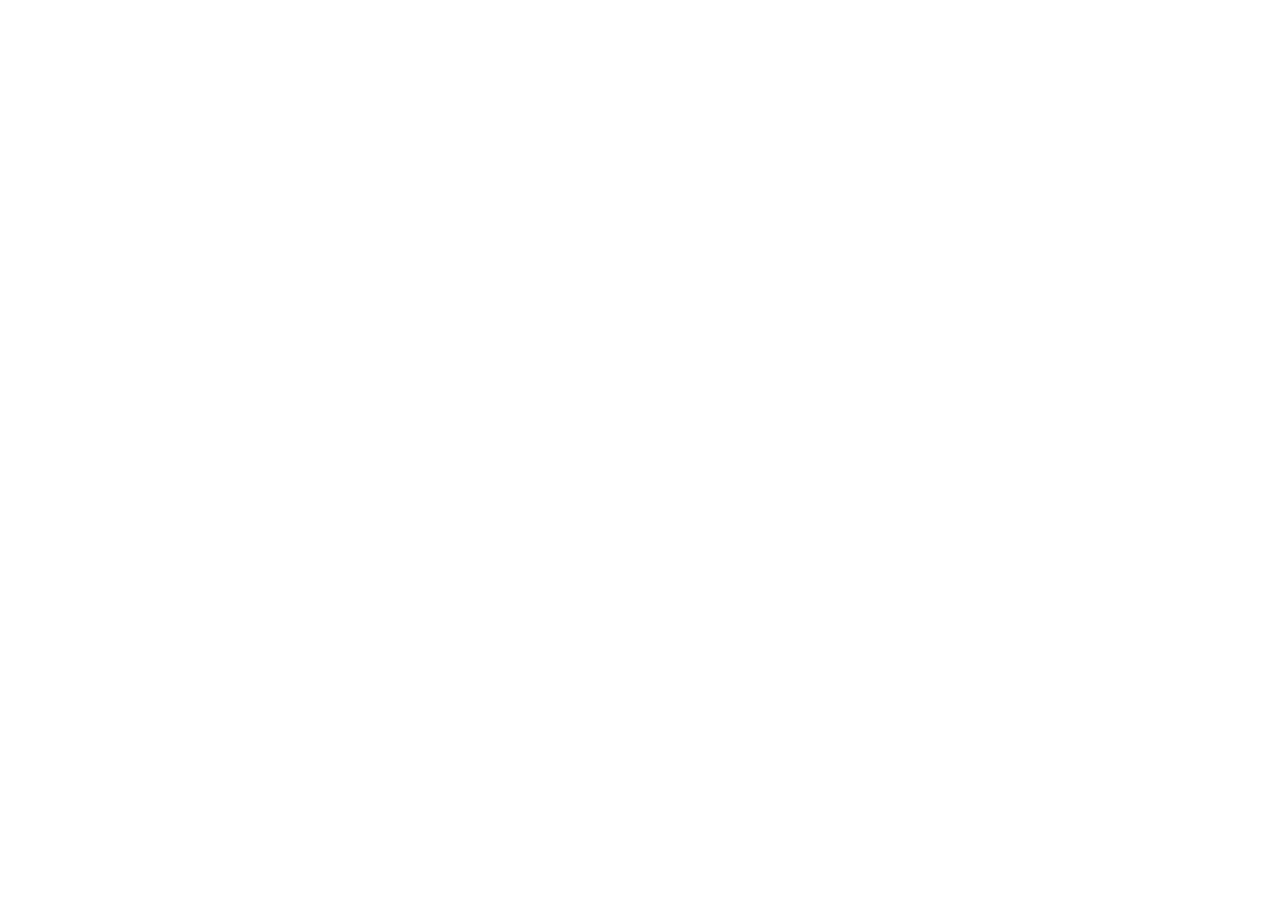
==== index.html @ 53b6c946 "WIP:survey form" ====
<!DOCTYPE html>
<html lang="en">
<head>
    <meta charset="UTF-8">
    <meta name="viewport" content="width=device-width, initial-scale=1.0">
    <title>survey form</title>
</head>
<body>
    
</body>
</html>
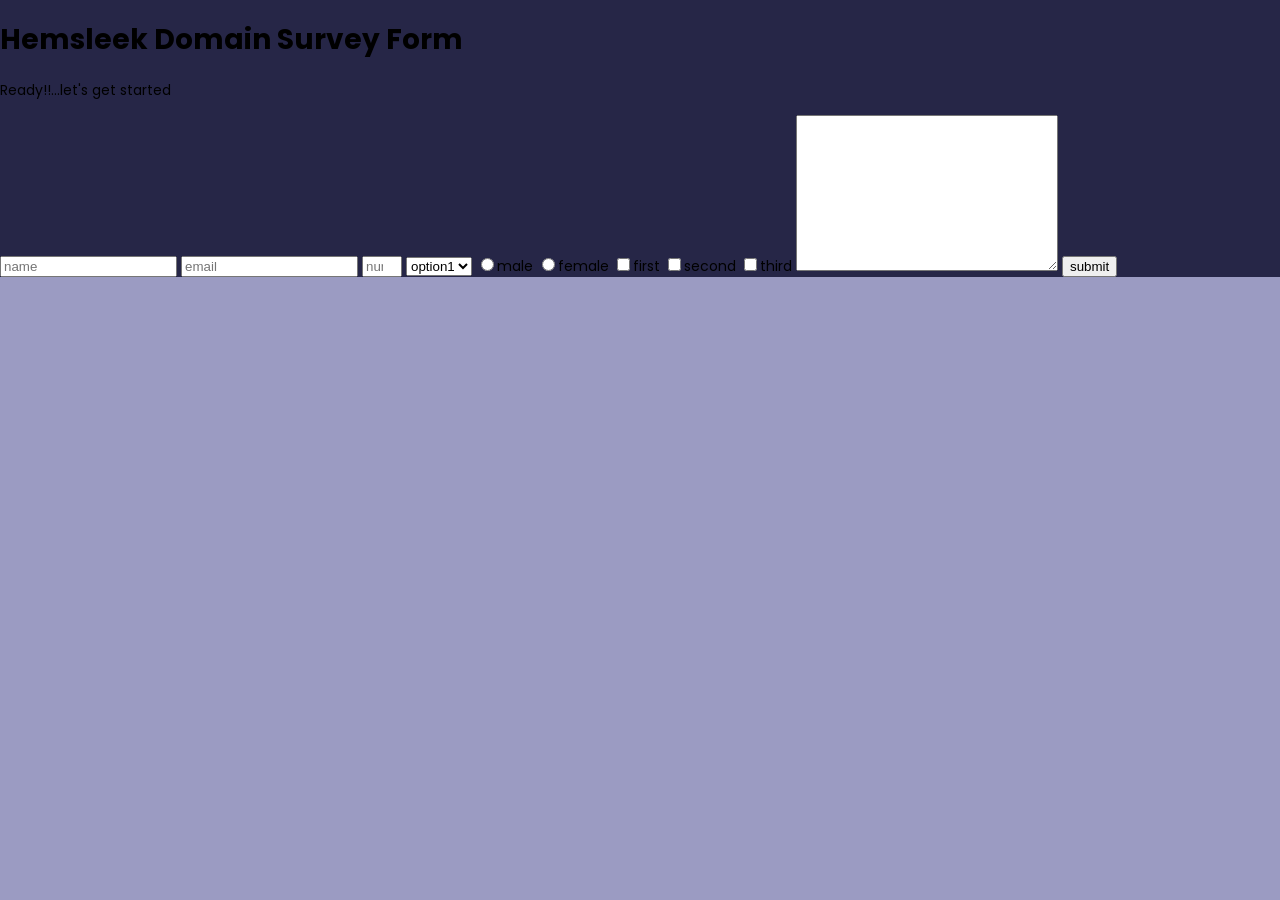
==== commit 47850fa7: "WIP:survey form" ====
--- a/index.html
+++ b/index.html
@@ -3,9 +3,61 @@
 <head>
     <meta charset="UTF-8">
     <meta name="viewport" content="width=device-width, initial-scale=1.0">
-    <title>survey form</title>
+    <title>survey form</title> 
+    <link href="https://fonts.googleapis.com/css2?family=Poppins:ital,wght@0,200;0,400;1,200&display=swap" rel="stylesheet">
+
+    <link rel="stylesheet" href="./css/style.css">
 </head>
 <body>
-    
+    <script src="https://cdn.freecodecamp.org/testable-projects-fcc/v1/bundle.js"></script>
+    <div class="flex flex-col">
+        <header>
+            <h1 id="title">Hemsleek Domain Survey Form</h1>
+            <p id="description">Ready!!...let's get started</p>
+         </header>
+
+        <form action="#" id="survey-form">
+            
+            <label id="name-label">
+                <input type="text" name="name" id="name" placeholder="name" required> 
+            </label>
+            <label id="email-label">
+                <input type="email" name="email" id="email" placeholder="email" required>
+            </label>
+            <label id="number-label">
+                <input type="number" name="number" id="number" placeholder="number" min="2" max="8" required>
+            </label>
+            
+            <select name="dropdown" id="dropdown">
+                <option value="1" id="dropdown">option1</option>
+                <option value="1" id="dropdown">option2</option>
+            </select>
+            
+            <label for="male">
+                <input type="radio" name="sex" value="male" id="male">male
+            </label>
+            <label for="female">
+                <input type="radio" name="sex"  value="female" id="female">female
+            </label>
+            
+
+            <label for="first">
+                <input id="first" type="checkbox" name="checking" value="1">first
+            </label>
+            <label for="second">
+                <input id="second" type="checkbox" name="checking" value="2">second
+            </label>
+            <label for="third">
+                <input id="third" type="checkbox" name="checking" value="3">third
+            </label>
+
+
+            <textarea name="comment" id="comment" cols="30" rows="10">
+                
+            </textarea>
+            <button type="submit" id="submit">submit</button>
+            
+        </form>
+    </div>
 </body>
 </html>
--- a/css/style.css
+++ b/css/style.css
@@ -0,0 +1,33 @@
+html , body{
+    margin:0;
+    padding:0;
+    font-size:14px;
+    font-family: 'Poppins', sans-serif;
+
+}
+*{
+    box-sizing: border-box;
+}
+body{
+   
+    background-color: rgba(56, 57, 135, .5);
+}
+
+/*
+ HELPER STYLES START 
+=================
+*/
+
+.flex{
+    display: flex;
+    margin:auto;
+    background-color: #262647;
+}
+.flex-col{
+    flex-direction: column;
+}
+
+/*
+ HELPER STYLES END 
+=================
+*/
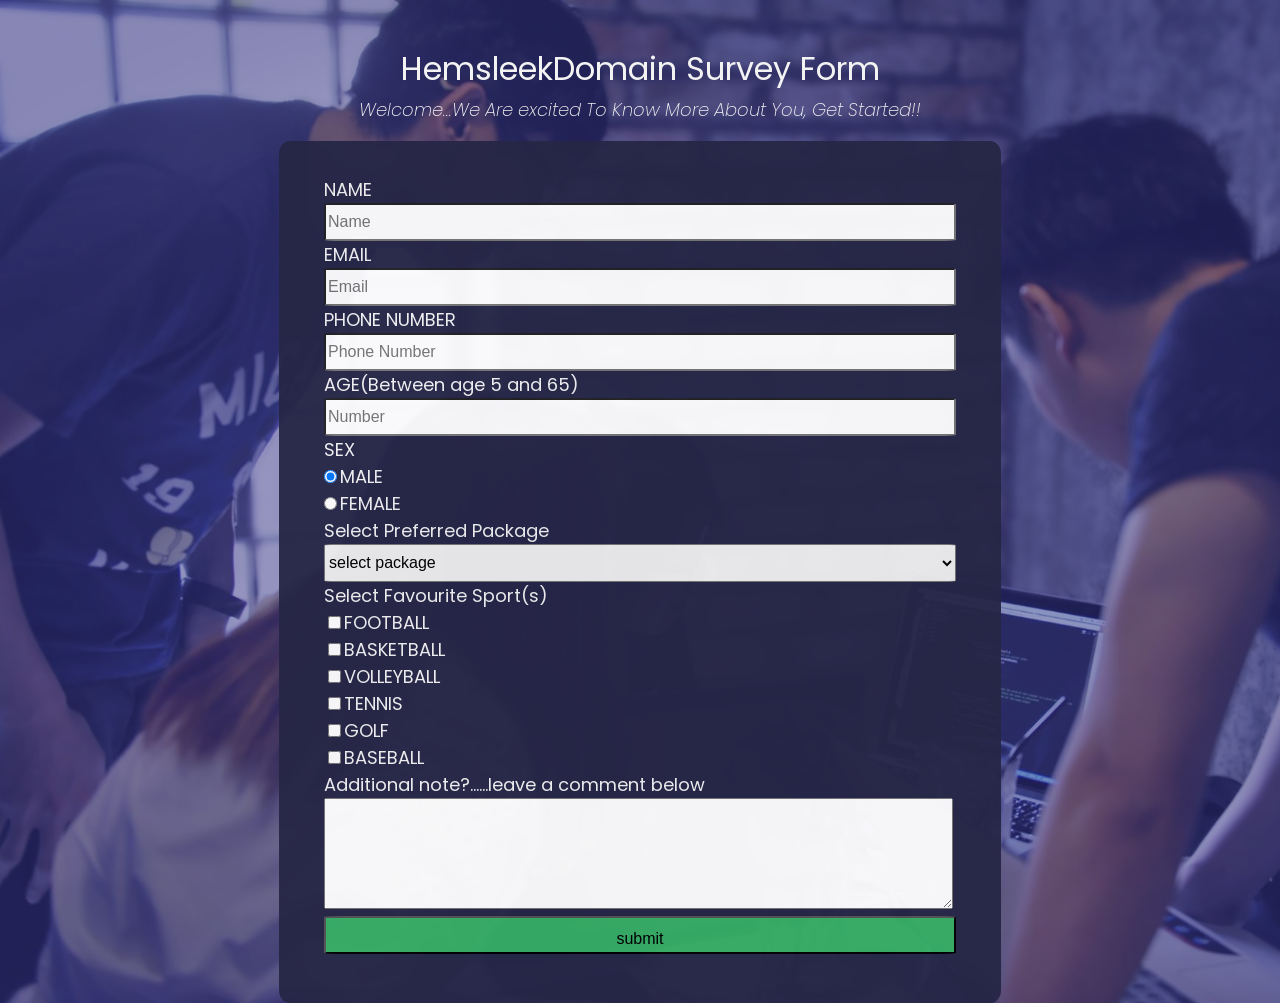
==== commit eed243e7: "WIP:survey form" ====
--- a/index.html
+++ b/index.html
@@ -10,54 +10,86 @@
 </head>
 <body>
     <script src="https://cdn.freecodecamp.org/testable-projects-fcc/v1/bundle.js"></script>
-    <div class="flex flex-col">
-        <header>
-            <h1 id="title">Hemsleek Domain Survey Form</h1>
-            <p id="description">Ready!!...let's get started</p>
-         </header>
+    <header>
+        <h1 id="title">HemsleekDomain Survey Form</h1>
+        <p id="description">Welcome...We Are excited To Know More About You, Get Started!!</p>
+    </header>
+    <div class="container">
 
-        <form action="#" id="survey-form">
+        <form class="flex align-start flex-col  justify-evenly "  action="#" id="survey-form">
             
-            <label id="name-label">
-                <input type="text" name="name" id="name" placeholder="name" required> 
-            </label>
-            <label id="email-label">
-                <input type="email" name="email" id="email" placeholder="email" required>
-            </label>
-            <label id="number-label">
-                <input type="number" name="number" id="number" placeholder="number" min="2" max="8" required>
-            </label>
+           
+                <label id="name-label">
+                        <caption>NAME</caption> <br>
+                        <input type="text" name="name" id="name" placeholder="Name" required> 
+                </label>
+                <label id="email-label">
+                    <caption>EMAIL</caption> <br>
+                    <input type="email" name="email" id="email" placeholder="Email" required>
+                </label>
+                <label id="phone-number">
+                    <caption>PHONE NUMBER</caption> <br>
+                    <input type="text" name="phone-number" id="phone-number" placeholder="Phone Number" maxlength="11" required>
+                </label>
+                <label id="number-label">
+                    <caption>AGE(Between age 5 and 65)</caption> <br>
+                    <input type="number" name="number" id="number" placeholder="Number" min="5" max="65" required>
+                </label>
             
-            <select name="dropdown" id="dropdown">
-                <option value="1" id="dropdown">option1</option>
-                <option value="1" id="dropdown">option2</option>
-            </select>
+                
+                    <div class="radio-buttons flex flex-col align-start">
+                    
+                        <label for="male">
+                            <caption>SEX</caption> <br>
+                            <input type="radio" name="sex" value="male" id="male" checked>MALE
+                        </label>
+                        <label for="female">
+                            <input type="radio" name="sex"  value="female" id="female">FEMALE
+                        </label>
+                    </div>
+
+                <caption>Select Preferred Package</caption> <br>
+                <select id="dropdown">
+                    <option value="select" selected disabled  >select package</option>
+                    <option value="web" id="dropdown">Web(Html,CSS and JavaScript)</option>
+                    <option value="mobile" id="dropdown">Mobile Dev.(Andriod and IOS)</option>
+                    <option value="word-press" id="dropdown">Word Press</option>
+                    <option value="database" id="dropdown">Database Management(Mysql,MongoDB and PostgreSQL )</option>
+                </select>
             
-            <label for="male">
-                <input type="radio" name="sex" value="male" id="male">male
-            </label>
-            <label for="female">
-                <input type="radio" name="sex"  value="female" id="female">female
-            </label>
+                <div class="checkboxes flex flex-col">
+                    <label for="football">
+                        <caption>Select Favourite Sport(s)</caption> <br>
+                        <input id="football" type="checkbox" name="sport1" value="football">FOOTBALL
+                    </label>
+                    <label for="basketball">
+                    <input id="basketball" type="checkbox" name="sport2" value="basketball">BASKETBALL
+                    </label>
+                    <label for="volleyball">
+                    <input id="volleyball" type="checkbox" name="sport3" value="volleyball">VOLLEYBALL
+                    </label>
+                    <label for="tennis">
+                        <input id="tennis" type="checkbox" name="sport4" value="tennis">TENNIS
+                    </label>
+                    <label for="golf">
+                        <input id="golf" type="checkbox" name="sport5" value="golf">GOLF
+                    </label>
+                    <label for="baseball">
+                        <input id="baseball" type="checkbox" name="sport6" value="baseball">BASEBALL
+                    </label>
+                </div>
             
-
-            <label for="first">
-                <input id="first" type="checkbox" name="checking" value="1">first
-            </label>
-            <label for="second">
-                <input id="second" type="checkbox" name="checking" value="2">second
-            </label>
-            <label for="third">
-                <input id="third" type="checkbox" name="checking" value="3">third
-            </label>
-
-
-            <textarea name="comment" id="comment" cols="30" rows="10">
-                
-            </textarea>
-            <button type="submit" id="submit">submit</button>
+                <label for="textarea">
+                    <caption>Additional note?......leave a comment below</caption> <br>
+                    <textarea name="comment" id="comment" cols="76.5" rows="7">
+                        
+                    </textarea>
+                </label>
+            
+                <button type="submit" id="submit">submit</button>
             
         </form>
     </div>
+    
 </body>
 </html>
--- a/css/style.css
+++ b/css/style.css
@@ -9,9 +9,15 @@
     box-sizing: border-box;
 }
 body{
+    color: #f3f3f3;
+    background: url("../media/background-img.jpeg") #56568F;
+    background-size: cover;
+    position: relative;
+    background-blend-mode: soft-light;
    
-    background-color: rgba(56, 57, 135, .5);
+    
 }
+
 
 /*
  HELPER STYLES START 
@@ -19,9 +25,15 @@
 */
 
 .flex{
-    display: flex;
-    margin:auto;
-    background-color: #262647;
+    display: flex;   
+}
+.flex.align-center{
+    align-items: center;
+}.flex.align-start{
+    align-items: flex-start;
+}
+.flex.justify-evenly{
+    justify-content: space-evenly;
 }
 .flex-col{
     flex-direction: column;
@@ -30,4 +42,48 @@
 /*
  HELPER STYLES END 
 =================
-*/+*/
+
+header{
+    text-align: center;
+}
+h1{
+    font-weight:400;
+    font-size: 2.29rem;
+    margin: 3.2rem 0 .2rem 0;
+}
+#description{
+    font-weight:200;
+    font-size: 1.286rem;
+    font-style: italic;
+    margin-top:0 ;
+}
+.container{
+
+    background-color: #262646;
+    opacity:.95;
+    border-radius: 1.5%;
+    margin:auto;
+    width: fit-content;
+}form{
+    padding: 2.5rem 3.2rem 3.5rem;
+    font-weight:400;
+    font-size:1.286rem;
+    
+}
+input[type="radio"]{
+    margin-left:0;
+}
+input[type="text"],input[type="number"],input[type="email"] ,select ,button{
+    font-size:1.143rem;
+    width:632px;
+    height:38px;
+    border-radius: 3%;
+}
+
+#submit{
+    background-color: #37AF65;
+    padding:.86rem;
+    text-align:center;
+}
+
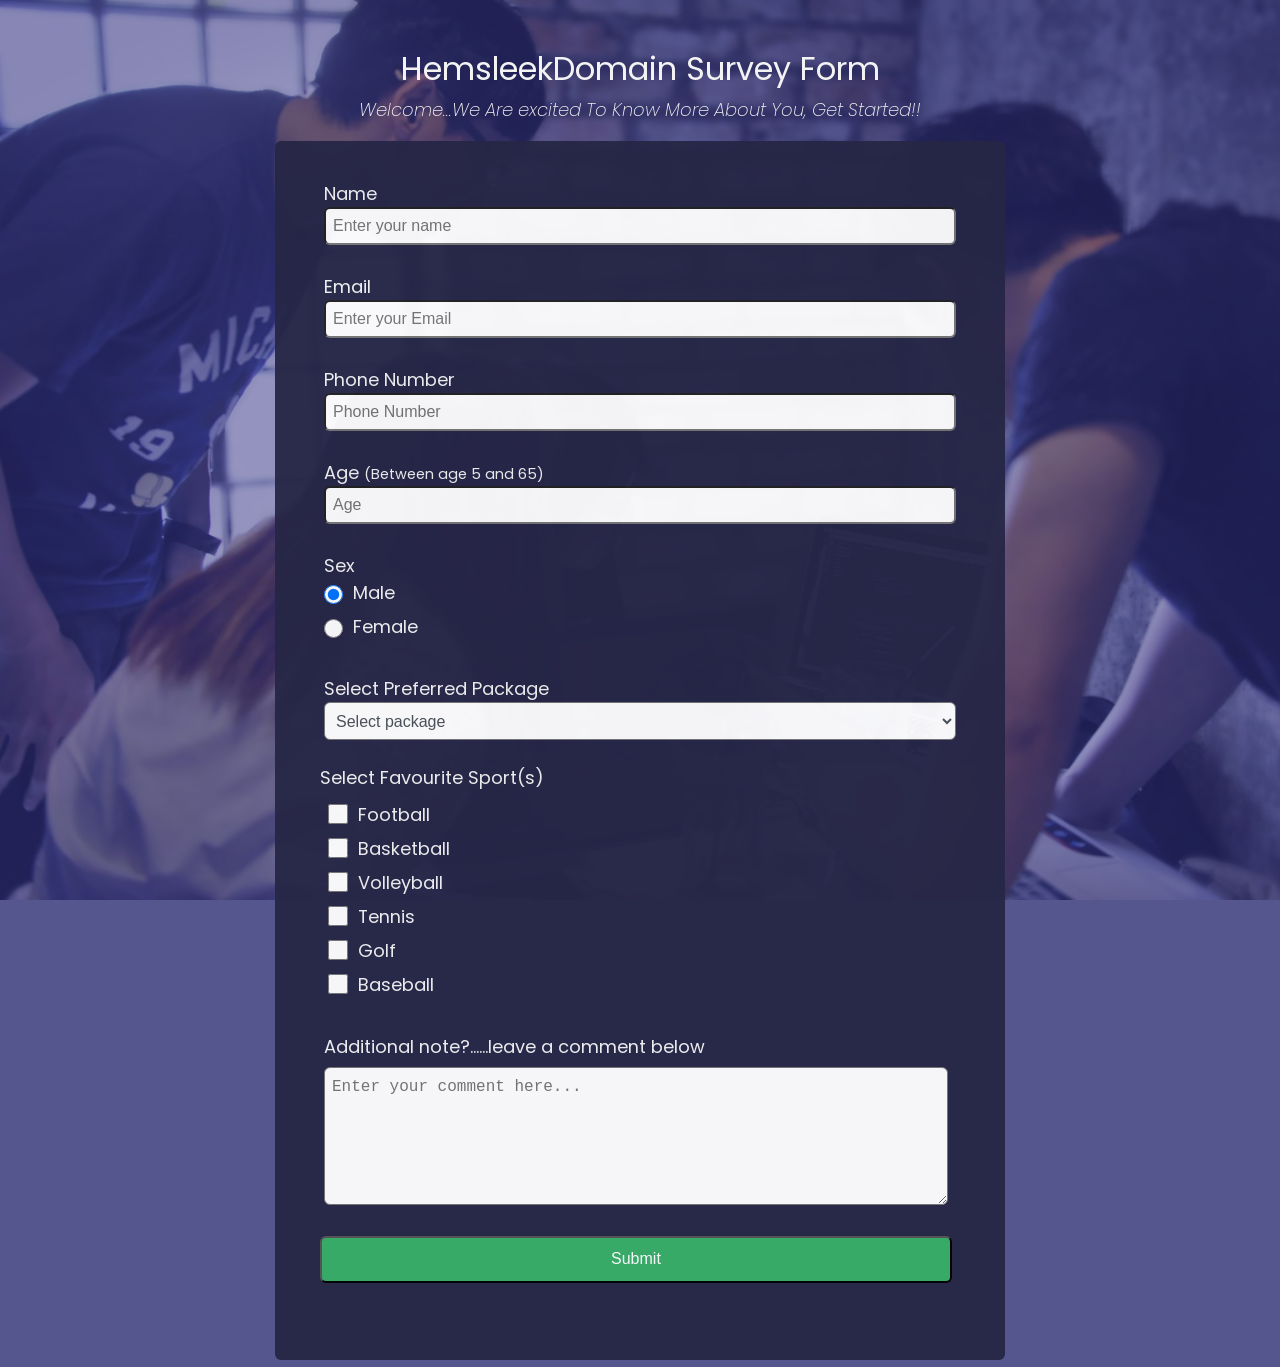
==== commit b8634e83: "feat:survey form" ====
--- a/index.html
+++ b/index.html
@@ -4,7 +4,7 @@
     <meta charset="UTF-8">
     <meta name="viewport" content="width=device-width, initial-scale=1.0">
     <title>survey form</title> 
-    <link href="https://fonts.googleapis.com/css2?family=Poppins:ital,wght@0,200;0,400;1,200&display=swap" rel="stylesheet">
+    <link href="https://fonts.googleapis.com/css2?family=Poppins:ital,wght@0,100;0,200;0,400;1,200&display=swap" rel="stylesheet">
 
     <link rel="stylesheet" href="./css/style.css">
 </head>
@@ -12,81 +12,117 @@
     <script src="https://cdn.freecodecamp.org/testable-projects-fcc/v1/bundle.js"></script>
     <header>
         <h1 id="title">HemsleekDomain Survey Form</h1>
-        <p id="description">Welcome...We Are excited To Know More About You, Get Started!!</p>
+    <p id="description">Welcome...We Are excited To Know More About You, Get Started!!</p>
     </header>
     <div class="container">
 
         <form class="flex align-start flex-col  justify-evenly "  action="#" id="survey-form">
             
-           
-                <label id="name-label">
-                        <caption>NAME</caption> <br>
-                        <input type="text" name="name" id="name" placeholder="Name" required> 
+            <div class="form-group">
+               
+               <label id="name-label">
+                   <caption>Name</caption> <br>
+                   <input type="text" name="name" id="name" placeholder="Enter your name" required> 
                 </label>
+            </div>
+
+            <div class="form-group">
+
                 <label id="email-label">
-                    <caption>EMAIL</caption> <br>
-                    <input type="email" name="email" id="email" placeholder="Email" required>
+                    <caption>Email</caption> <br>
+                    <input type="email" name="email" id="email" placeholder="Enter your Email" required>
                 </label>
+            </div>
+
+            <div class="form-group">
+
                 <label id="phone-number">
-                    <caption>PHONE NUMBER</caption> <br>
+                    <caption>Phone Number</caption> <br>
                     <input type="text" name="phone-number" id="phone-number" placeholder="Phone Number" maxlength="11" required>
                 </label>
+            </div>
+
+            <div class="form-group">
+
                 <label id="number-label">
-                    <caption>AGE(Between age 5 and 65)</caption> <br>
-                    <input type="number" name="number" id="number" placeholder="Number" min="5" max="65" required>
+                    <caption>Age <span class="age-range"> (Between age 5 and 65)</span></caption> <br>
+                    <input type="number" name="number" id="number" placeholder="Age" min="5" max="65" required>
                 </label>
+            </div>
             
                 
-                    <div class="radio-buttons flex flex-col align-start">
-                    
-                        <label for="male">
-                            <caption>SEX</caption> <br>
-                            <input type="radio" name="sex" value="male" id="male" checked>MALE
-                        </label>
-                        <label for="female">
-                            <input type="radio" name="sex"  value="female" id="female">FEMALE
-                        </label>
-                    </div>
+            <div class="form-group flex flex-col align-start">    
+                <caption>Sex</caption> <br>
+
+                <div class="radio flex align-center">    
+                    <input type="radio" name="sex" value="male" id="male" checked>
+                    <label for="male">Male</label>
+                </div>
+
+                <div class="radio flex align-center">
+                    <input type="radio" name="sex"  value="female" id="female">
+                    <label for="female">Female </label>
+                </div>
+            </div>
+
+            <div class="form-group">
 
                 <caption>Select Preferred Package</caption> <br>
                 <select id="dropdown">
-                    <option value="select" selected disabled  >select package</option>
+                    <option value="select" selected disabled hidden id="dropdown">Select package</option>
                     <option value="web" id="dropdown">Web(Html,CSS and JavaScript)</option>
                     <option value="mobile" id="dropdown">Mobile Dev.(Andriod and IOS)</option>
                     <option value="word-press" id="dropdown">Word Press</option>
                     <option value="database" id="dropdown">Database Management(Mysql,MongoDB and PostgreSQL )</option>
                 </select>
+            </div>
             
-                <div class="checkboxes flex flex-col">
-                    <label for="football">
-                        <caption>Select Favourite Sport(s)</caption> <br>
-                        <input id="football" type="checkbox" name="sport1" value="football">FOOTBALL
-                    </label>
-                    <label for="basketball">
-                    <input id="basketball" type="checkbox" name="sport2" value="basketball">BASKETBALL
-                    </label>
-                    <label for="volleyball">
-                    <input id="volleyball" type="checkbox" name="sport3" value="volleyball">VOLLEYBALL
-                    </label>
-                    <label for="tennis">
-                        <input id="tennis" type="checkbox" name="sport4" value="tennis">TENNIS
-                    </label>
-                    <label for="golf">
-                        <input id="golf" type="checkbox" name="sport5" value="golf">GOLF
-                    </label>
-                    <label for="baseball">
-                        <input id="baseball" type="checkbox" name="sport6" value="baseball">BASEBALL
-                    </label>
+                <caption> Select Favourite Sport(s)</caption>
+            <div class="form-group select flex flex-col">
+
+                <div class="checkbox flex align-center ">
+                    <input id="football" type="checkbox" name="sport1" value="football">  
+                    <label for="football">Football</label>
                 </div>
+
+                <div class="checkbox flex align-center">
+                        <input id="basketball" type="checkbox" name="sport2" value="basketball">
+                        <label for="basketball">Basketball</label>
+                </div>
+
+                <div class="checkbox flex align-center ">
+
+                    <input id="volleyball" type="checkbox" name="sport3" value="volleyball">
+                    <label for="volleyball">Volleyball</label>
+                </div>
+
+                <div class="checkbox flex align-center">
+                    <input id="tennis" type="checkbox" name="sport4" value="tennis">
+                    <label for="tennis">Tennis </label>
+                </div>
+
+                <div class="checkbox flex align-center">    
+                    <input id="golf" type="checkbox" name="sport5" value="golf">
+                    <label for="golf">Golf</label>
+                </div>
+
+                <div class="checkbox flex align-center">
+                    <input id="baseball" type="checkbox" name="sport6" value="baseball">
+                    <label for="baseball">Baseball</label>
+                </div>
+
+            </div>
+
             
-                <label for="textarea">
-                    <caption>Additional note?......leave a comment below</caption> <br>
-                    <textarea name="comment" id="comment" cols="76.5" rows="7">
-                        
-                    </textarea>
-                </label>
+            <div class="form-group">
+
+                <label for="comment">
+                        Additional note?......leave a comment below  
+               </label> <br>
+                <textarea cols="60" rows="7" placeholder="Enter your comment here..." name="comment" id="comment" ></textarea>
+            </div>
             
-                <button type="submit" id="submit">submit</button>
+            <button type="submit" id="submit">Submit</button>
             
         </form>
     </div>
--- a/css/style.css
+++ b/css/style.css
@@ -12,7 +12,7 @@
     color: #f3f3f3;
     background: url("../media/background-img.jpeg") #56568F;
     background-size: cover;
-    position: relative;
+    background-attachment: fixed;
     background-blend-mode: soft-light;
    
     
@@ -62,28 +62,77 @@
 
     background-color: #262646;
     opacity:.95;
-    border-radius: 1.5%;
+    border-radius: 6px;
     margin:auto;
     width: fit-content;
-}form{
+    
+}
+form{
     padding: 2.5rem 3.2rem 3.5rem;
     font-weight:400;
-    font-size:1.286rem;
+    font-size:1.28rem;
     
+}
+.form-group{
+    margin:0 0 20px;
+    padding:0.29rem;
+}
+.select{
+    margin-top: .4rem;
+}
+.radio{
+    margin-bottom:.5rem;
+}
+.checkbox{
+    margin-bottom:.5rem;
+}
+input, select{
+    padding:.5rem;
+    border-radius: 6px;
+}
+input[type="checkbox"]{
+   width:20px;
+   height:20px;
+   margin-right: .7rem;
+   
 }
 input[type="radio"]{
     margin-left:0;
+    margin-right:.7rem;
+    width:19px;
+    height:19px;
+   
 }
-input[type="text"],input[type="number"],input[type="email"] ,select ,button{
+input[type="text"],input[type="number"],input[type="email"] ,select{
     font-size:1.143rem;
     width:632px;
     height:38px;
-    border-radius: 3%;
-}
+}    
+.age-range{
+        font-size:1.03rem;
+    }
+        
+#dropdown{
+    color:#495057;
+    background-color:white;
+    padding:.5rem;
+    font-size:1.143rem; 
+    font-weight: normal;
+}   
 
+textarea{
+    padding:.7rem 0 0 .5rem;
+    font-size:1.143rem;
+    border-radius: 6px;
+    margin-top: .5rem;
+}    
 #submit{
+    font-size:1.143rem;
+    width: 632px;
+    color:white;
     background-color: #37AF65;
-    padding:.86rem;
+    padding:.9rem;
+    margin-bottom: 2rem;
     text-align:center;
-}
-
+    border-radius: 6px;
+}    
